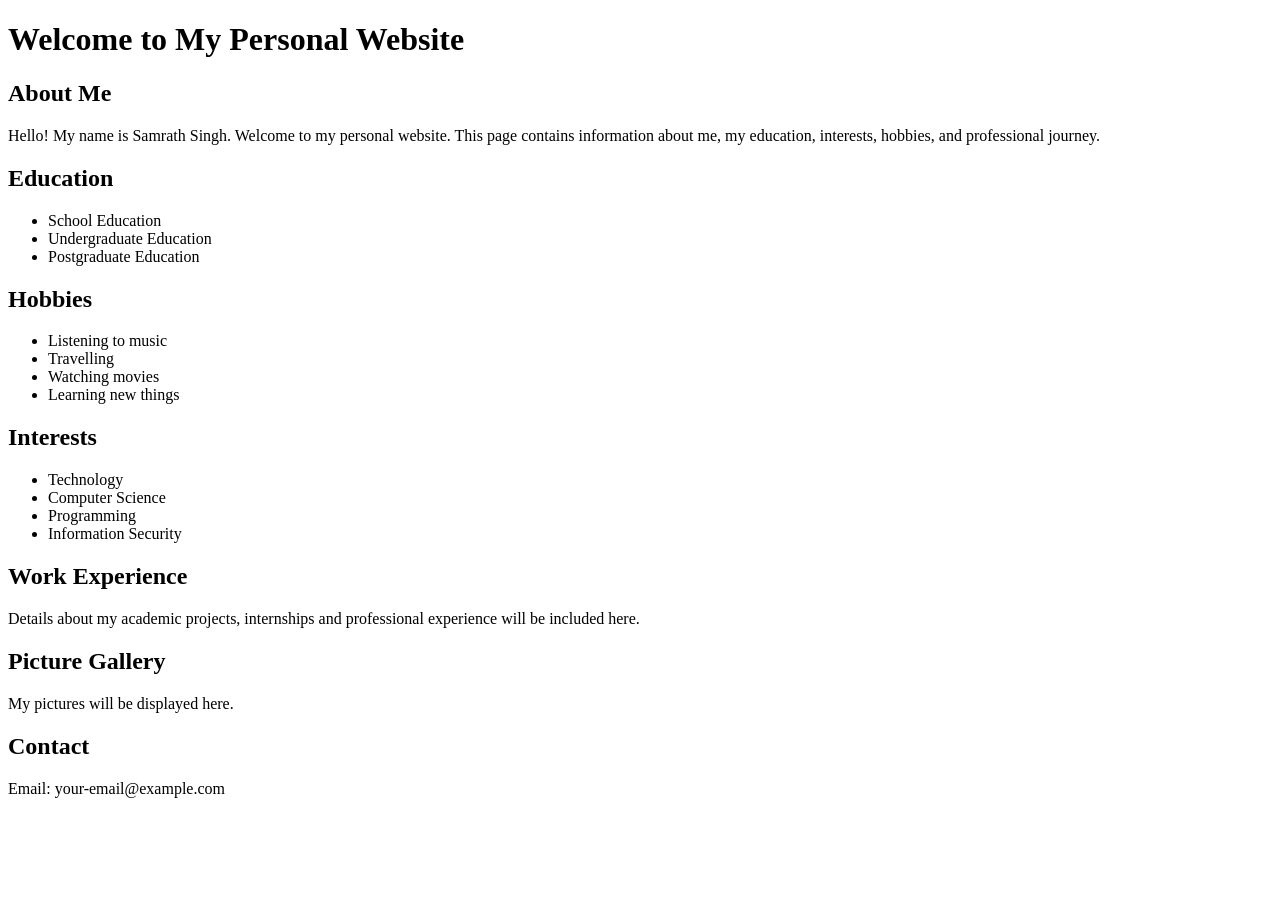
==== index.html @ 5be92b16 "Created personal website" ====
<!DOCTYPE html>
<html>

<head>
    <title>Samrath's Personal Website</title>
</head>

<body>

    <h1>Welcome to My Personal Website</h1>

    <h2>About Me</h2>
    <p>
        Hello! My name is Samrath Singh. Welcome to my personal website.
        This page contains information about me, my education,
        interests, hobbies, and professional journey.
    </p>

    <h2>Education</h2>
    <ul>
        <li>School Education</li>
        <li>Undergraduate Education</li>
        <li>Postgraduate Education</li>
    </ul>

    <h2>Hobbies</h2>
    <ul>
        <li>Listening to music</li>
        <li>Travelling</li>
        <li>Watching movies</li>
        <li>Learning new things</li>
    </ul>

    <h2>Interests</h2>
    <ul>
        <li>Technology</li>
        <li>Computer Science</li>
        <li>Programming</li>
        <li>Information Security</li>
    </ul>

    <h2>Work Experience</h2>
    <p>
        Details about my academic projects, internships and
        professional experience will be included here.
    </p>

    <h2>Picture Gallery</h2>

    <p>My pictures will be displayed here.</p>

    <h2>Contact</h2>
    <p>
        Email: your-email@example.com
    </p>

</body>

</html>
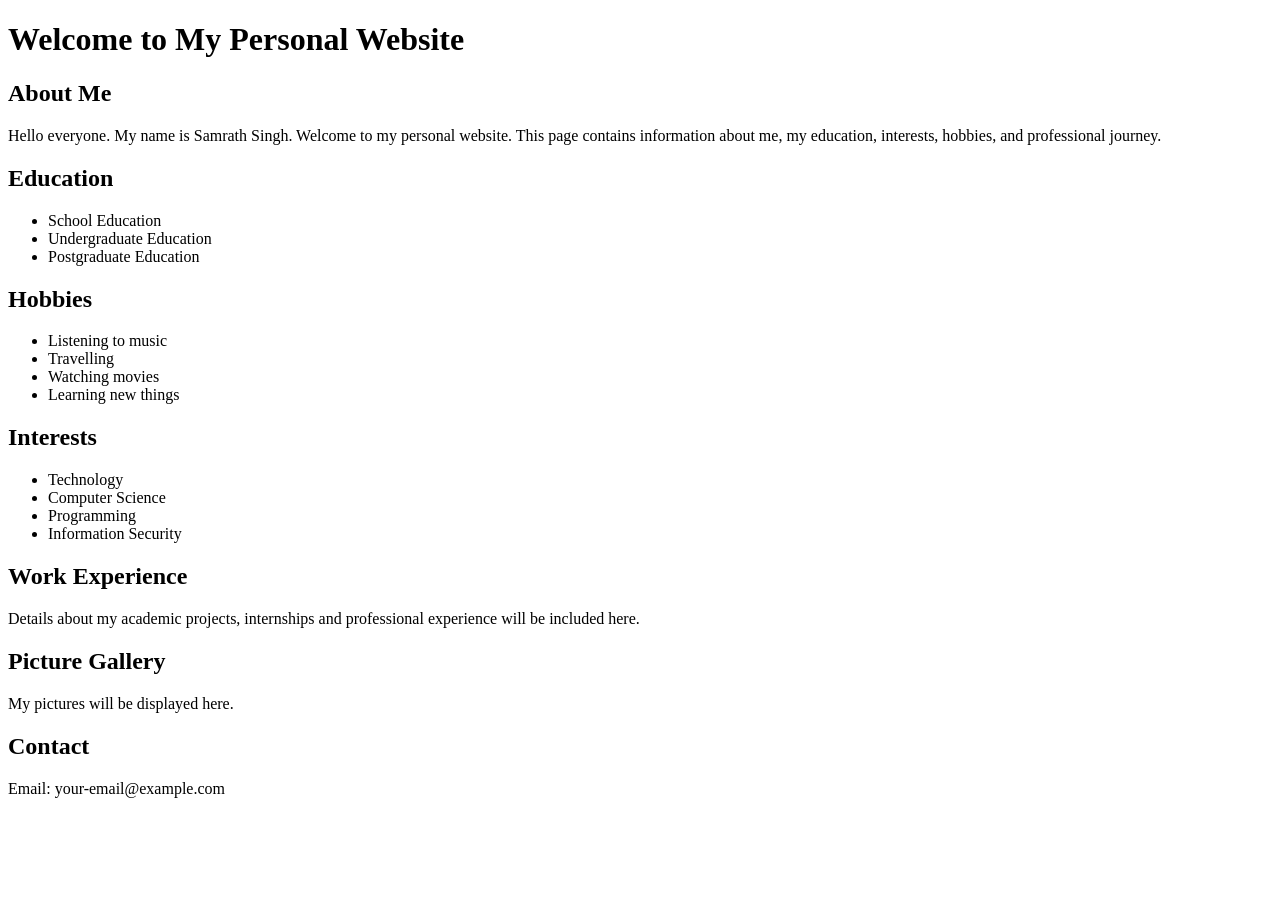
==== commit 7156d20d: "Update" ====
--- a/index.html
+++ b/index.html
@@ -11,7 +11,7 @@
 
     <h2>About Me</h2>
     <p>
-        Hello! My name is Samrath Singh. Welcome to my personal website.
+        Hello everyone. My name is Samrath Singh. Welcome to my personal website.
         This page contains information about me, my education,
         interests, hobbies, and professional journey.
     </p>
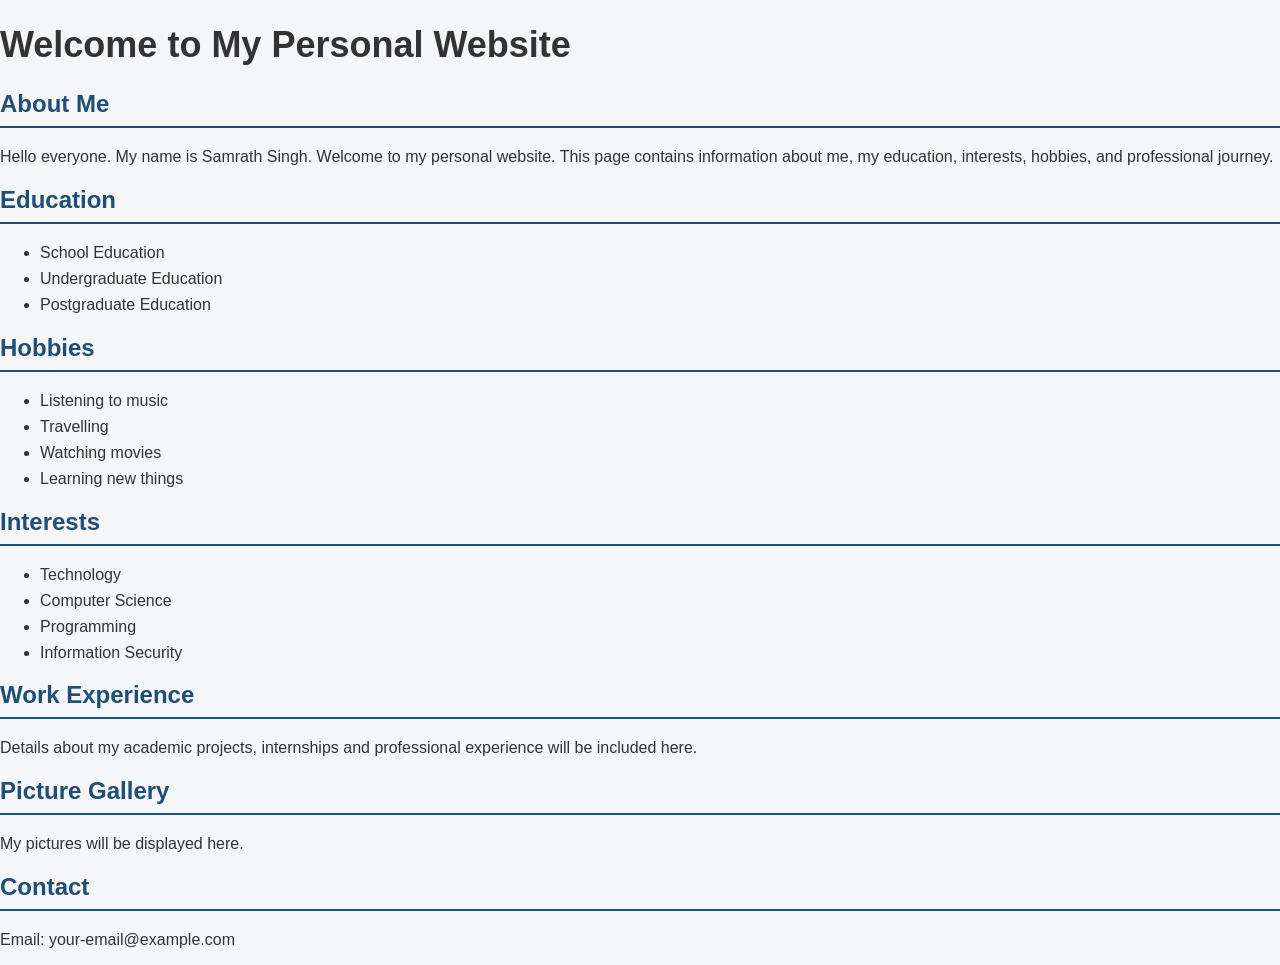
==== commit f3f93883: "Added stylesheet link to index.html" ====
--- a/index.html
+++ b/index.html
@@ -3,6 +3,7 @@
 
 <head>
     <title>Samrath's Personal Website</title>
+    <link rel="stylesheet" href="style.css">
 </head>
 
 <body>
--- a/style.css
+++ b/style.css
@@ -0,0 +1,67 @@
+body {
+    font-family: Arial, sans-serif;
+    margin: 0;
+    background-color: #f4f6f8;
+    color: #333333;
+}
+
+header {
+    background-color: #1f4e79;
+    color: white;
+    text-align: center;
+    padding: 40px;
+}
+
+nav {
+    background-color: #333333;
+    text-align: center;
+    padding: 15px;
+}
+
+nav a {
+    color: white;
+    text-decoration: none;
+    margin: 0 15px;
+    font-weight: bold;
+}
+
+nav a:hover {
+    text-decoration: underline;
+}
+
+section {
+    background-color: white;
+    margin: 25px auto;
+    padding: 25px;
+    max-width: 900px;
+    border-radius: 10px;
+    box-shadow: 0 2px 8px rgba(0, 0, 0, 0.1);
+}
+
+h1 {
+    font-size: 36px;
+}
+
+h2 {
+    color: #1f4e79;
+    border-bottom: 2px solid #1f4e79;
+    padding-bottom: 8px;
+}
+
+li {
+    margin: 8px 0;
+}
+
+img {
+    margin: 10px;
+    border-radius: 10px;
+    max-width: 250px;
+}
+
+footer {
+    text-align: center;
+    background-color: #333333;
+    color: white;
+    padding: 20px;
+    margin-top: 30px;
+}
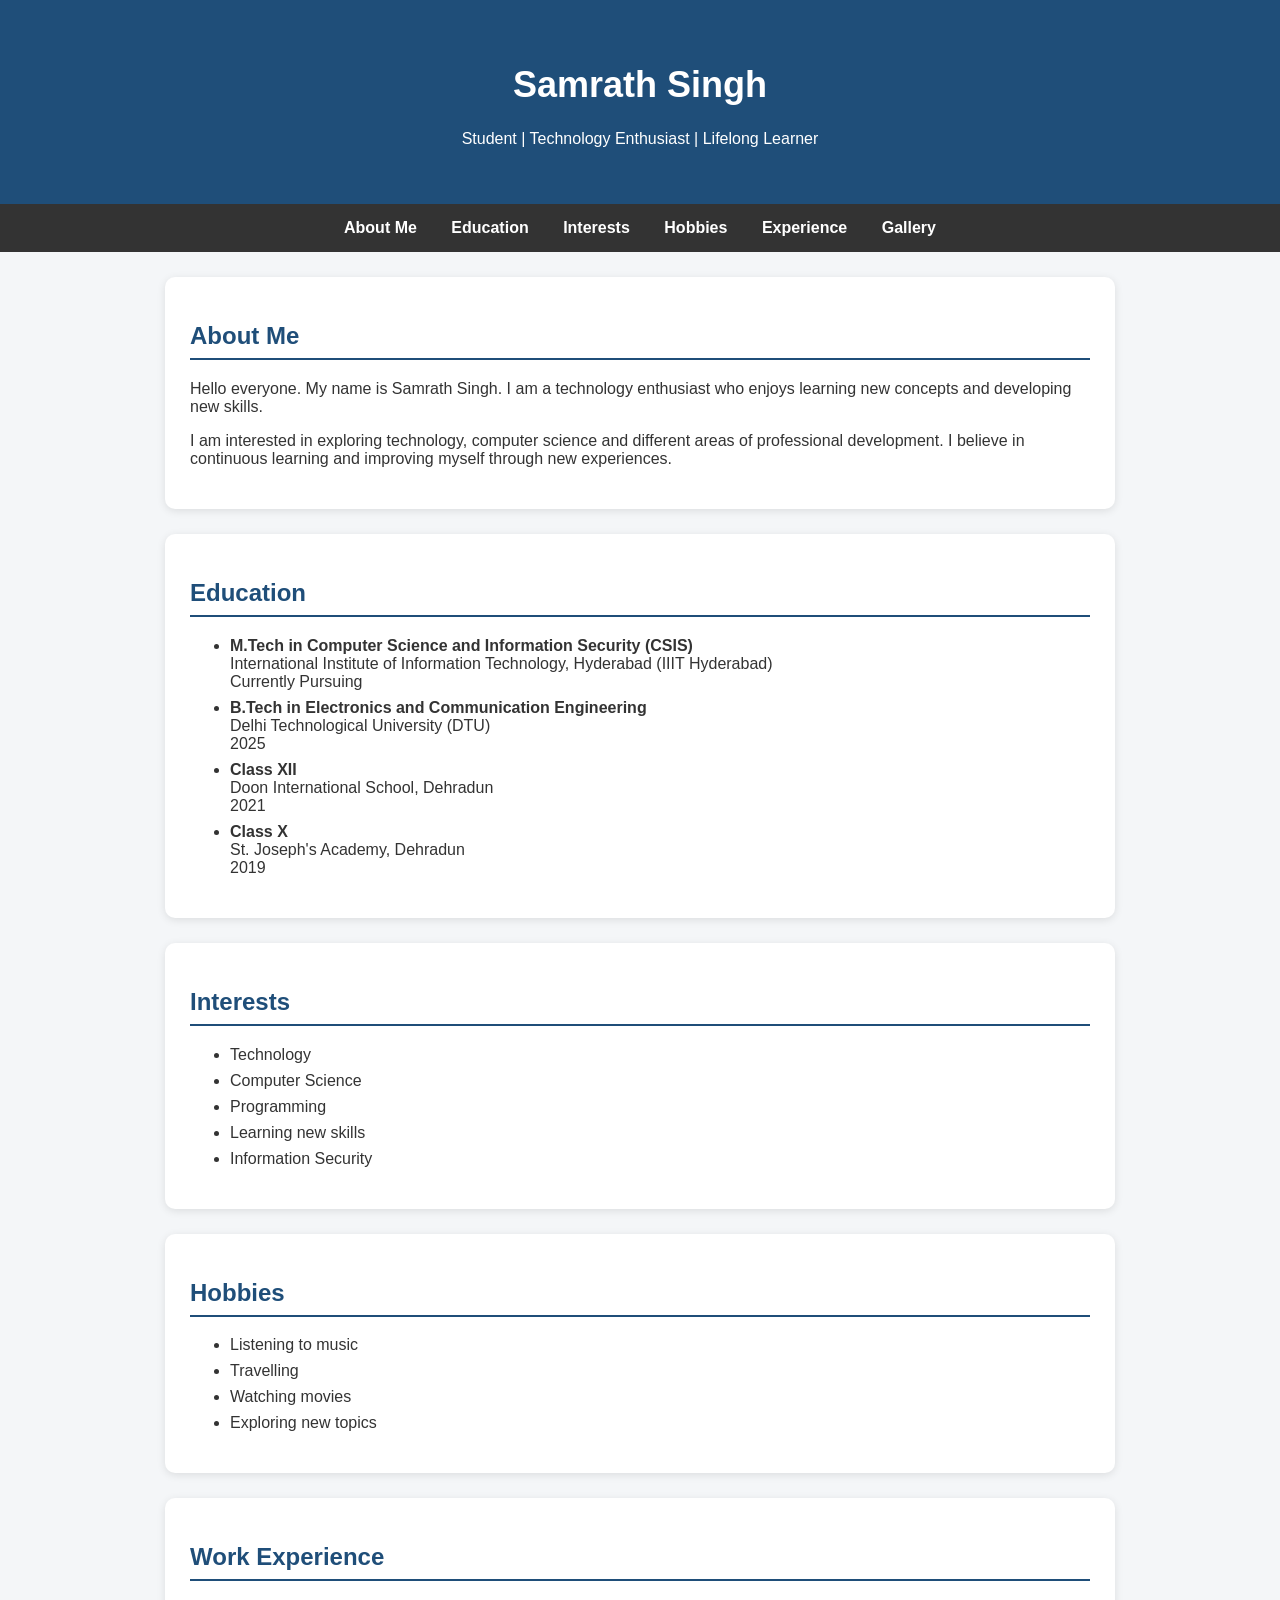
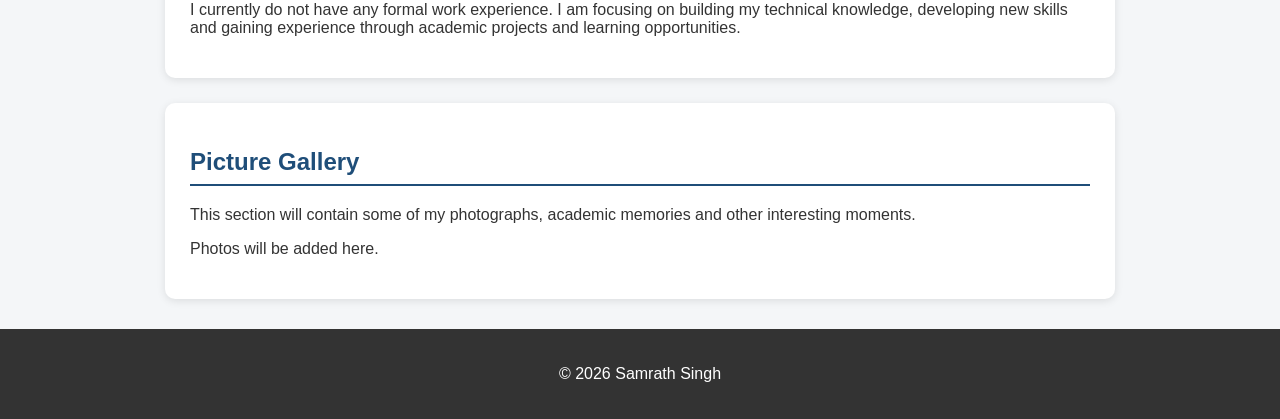
==== commit d8999b82: "Revised personal website content and structure" ====
--- a/index.html
+++ b/index.html
@@ -2,58 +2,138 @@
 <html>
 
 <head>
-    <title>Samrath's Personal Website</title>
+    <title>Samrath Singh - Personal Website</title>
     <link rel="stylesheet" href="style.css">
 </head>
 
 <body>
 
-    <h1>Welcome to My Personal Website</h1>
+    <header>
+        <h1>Samrath Singh</h1>
+        <p>Student | Technology Enthusiast | Lifelong Learner</p>
+    </header>
 
-    <h2>About Me</h2>
-    <p>
-        Hello everyone. My name is Samrath Singh. Welcome to my personal website.
-        This page contains information about me, my education,
-        interests, hobbies, and professional journey.
-    </p>
 
+    <nav>
+        <a href="#about">About Me</a>
+        <a href="#education">Education</a>
+        <a href="#interests">Interests</a>
+        <a href="#hobbies">Hobbies</a>
+        <a href="#experience">Experience</a>
+        <a href="#gallery">Gallery</a>
+    </nav>
+
+
+    <section id="about">
+        <h2>About Me</h2>
+
+        <p>
+            Hello everyone. My name is Samrath Singh. I am a technology
+            enthusiast who enjoys learning new concepts and
+            developing new skills.
+        </p>
+
+        <p>
+            I am interested in exploring technology, computer
+            science and different areas of professional development.
+            I believe in continuous learning and improving myself
+            through new experiences.
+        </p>
+    </section>
+
+
+    <section id="education">
     <h2>Education</h2>
+
     <ul>
-        <li>School Education</li>
-        <li>Undergraduate Education</li>
-        <li>Postgraduate Education</li>
+        <li>
+            <strong>M.Tech in Computer Science and Information Security (CSIS)</strong>
+            <br>
+            International Institute of Information Technology, Hyderabad (IIIT Hyderabad)
+            <br>
+            Currently Pursuing
+        </li>
+
+        <li>
+            <strong>B.Tech in Electronics and Communication Engineering</strong>
+            <br>
+            Delhi Technological University (DTU)
+            <br>
+            2025
+        </li>
+
+        <li>
+            <strong>Class XII</strong>
+            <br>
+            Doon International School, Dehradun
+            <br>
+            2021
+        </li>
+
+        <li>
+            <strong>Class X</strong>
+            <br>
+            St. Joseph's Academy, Dehradun
+            <br>
+            2019
+        </li>
     </ul>
+</section>
 
-    <h2>Hobbies</h2>
-    <ul>
-        <li>Listening to music</li>
-        <li>Travelling</li>
-        <li>Watching movies</li>
-        <li>Learning new things</li>
-    </ul>
+    <section id="interests">
+        <h2>Interests</h2>
 
-    <h2>Interests</h2>
-    <ul>
-        <li>Technology</li>
-        <li>Computer Science</li>
-        <li>Programming</li>
-        <li>Information Security</li>
-    </ul>
+        <ul>
+            <li>Technology</li>
+            <li>Computer Science</li>
+            <li>Programming</li>
+            <li>Learning new skills</li>
+            <li>Information Security</li>
+        </ul>
+    </section>
 
-    <h2>Work Experience</h2>
-    <p>
-        Details about my academic projects, internships and
-        professional experience will be included here.
-    </p>
 
-    <h2>Picture Gallery</h2>
+    <section id="hobbies">
+        <h2>Hobbies</h2>
 
-    <p>My pictures will be displayed here.</p>
+        <ul>
+            <li>Listening to music</li>
+            <li>Travelling</li>
+            <li>Watching movies</li>
+            <li>Exploring new topics</li>
+        </ul>
+    </section>
 
-    <h2>Contact</h2>
-    <p>
-        Email: your-email@example.com
-    </p>
+
+    <section id="experience">
+        <h2>Work Experience</h2>
+
+        <p>
+            I currently do not have any formal work experience.
+            I am focusing on building my technical knowledge,
+            developing new skills and gaining experience through
+            academic projects and learning opportunities.
+        </p>
+    </section>
+
+
+    <section id="gallery">
+        <h2>Picture Gallery</h2>
+
+        <p>
+            This section will contain some of my photographs,
+            academic memories and other interesting moments.
+        </p>
+
+        <p>
+            Photos will be added here.
+        </p>
+    </section>
+
+
+    <footer>
+        <p>© 2026 Samrath Singh</p>
+    </footer>
 
 </body>
 
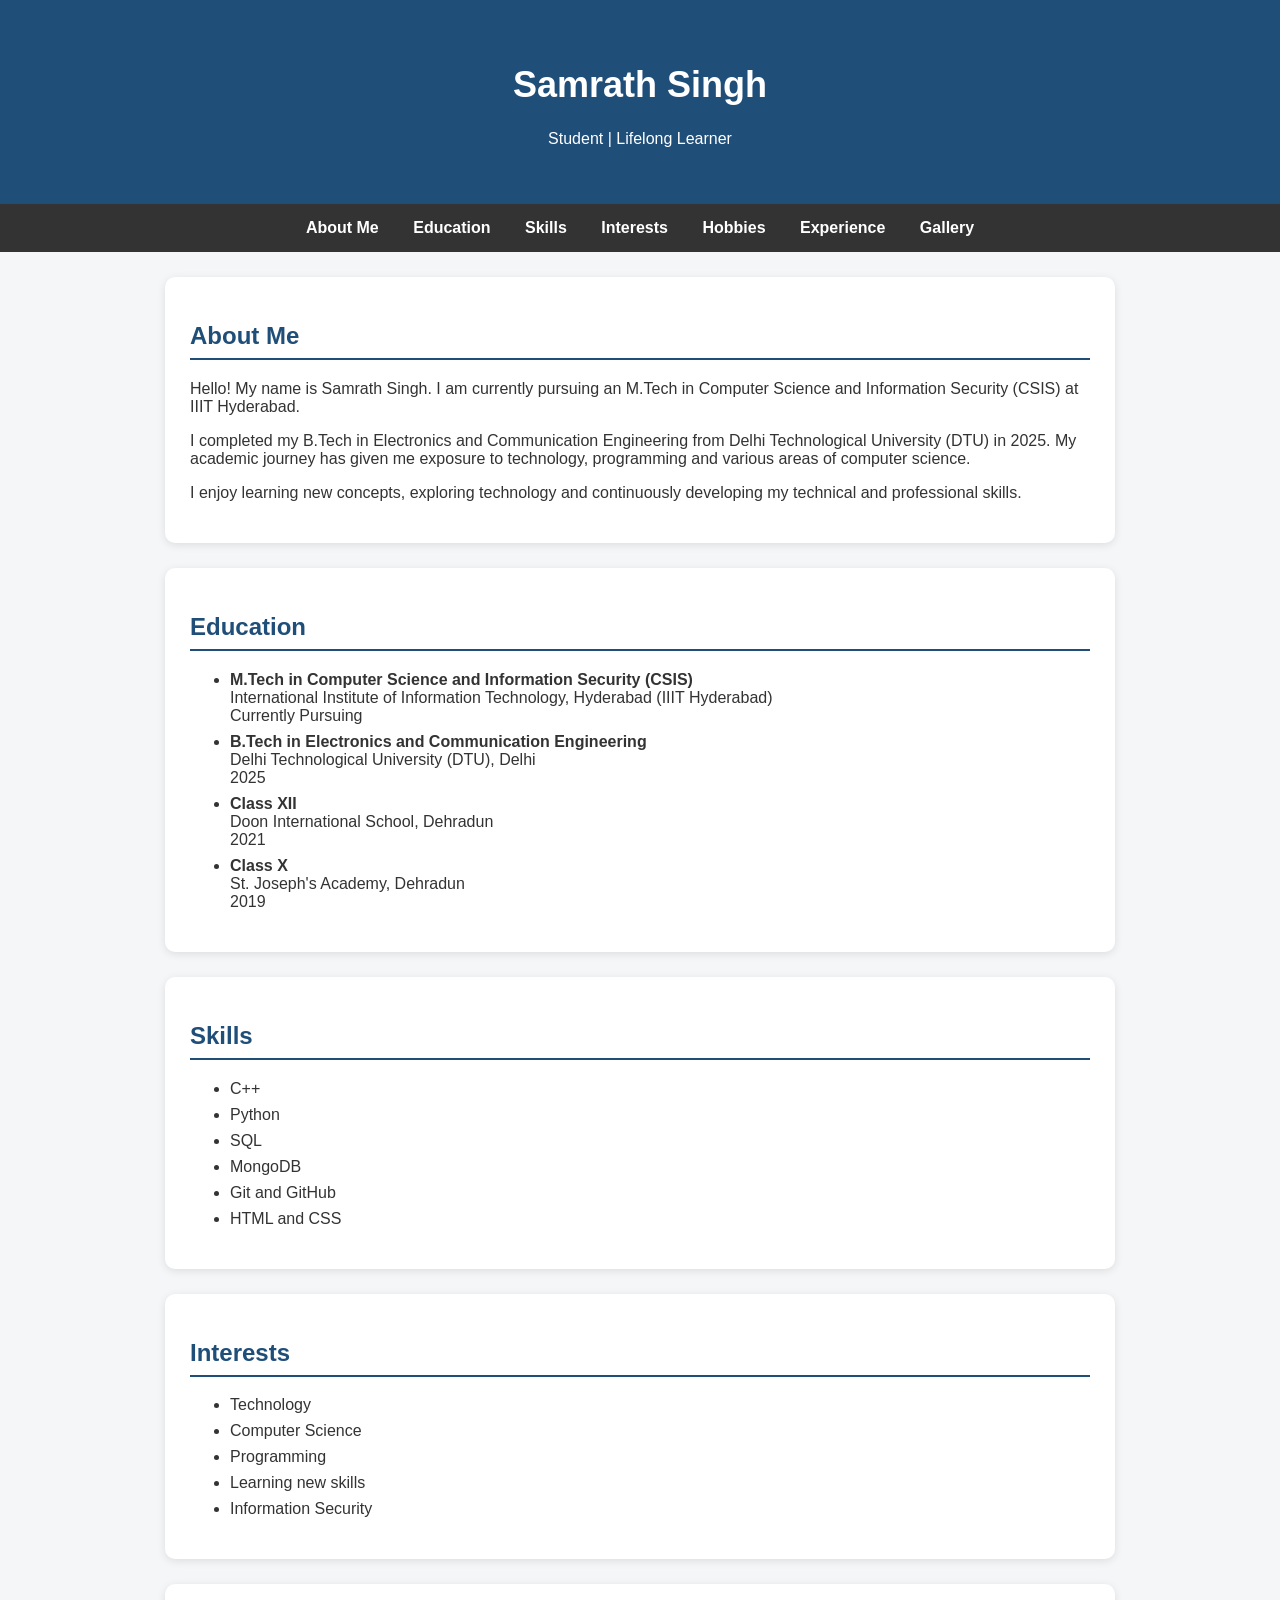
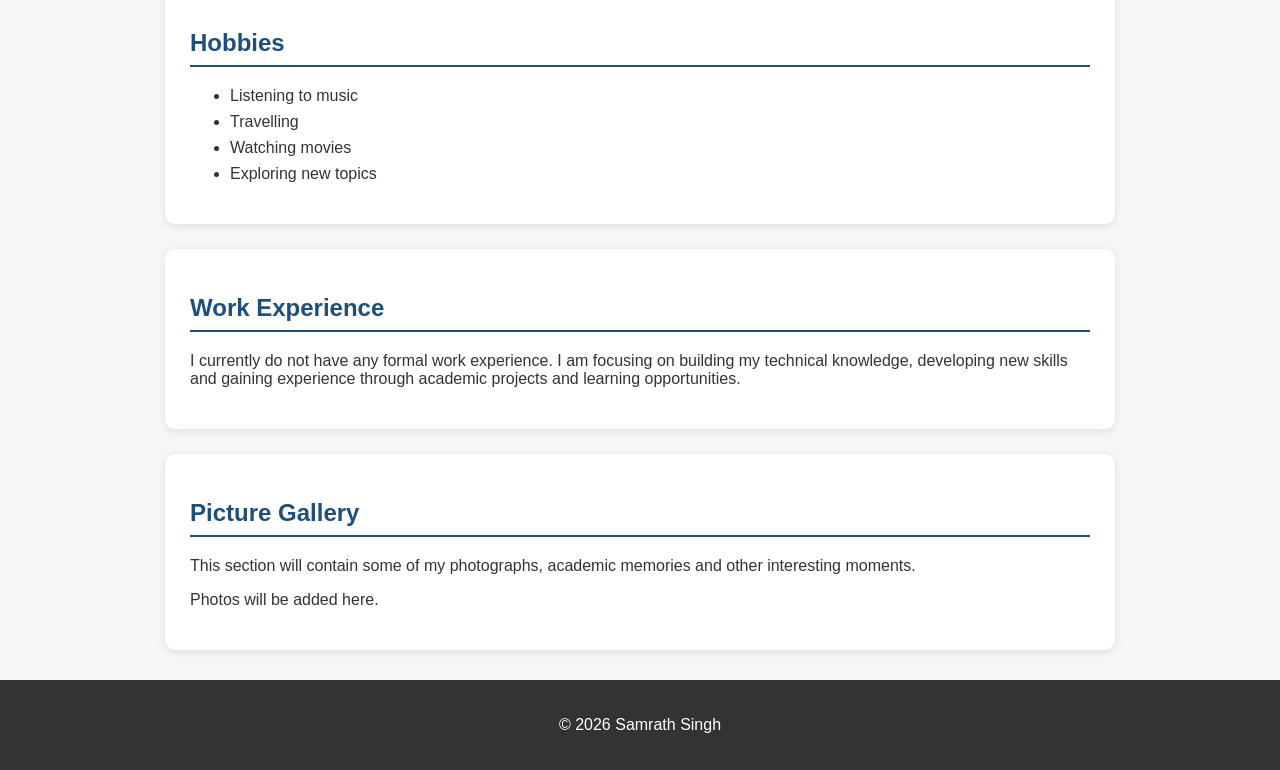
==== commit 6be6c701: "Revised personal details and included skills section" ====
--- a/index.html
+++ b/index.html
@@ -10,13 +10,14 @@
 
     <header>
         <h1>Samrath Singh</h1>
-        <p>Student | Technology Enthusiast | Lifelong Learner</p>
+        <p>Student | Lifelong Learner</p>
     </header>
 
 
     <nav>
         <a href="#about">About Me</a>
         <a href="#education">Education</a>
+        <a href="#skills">Skills</a>
         <a href="#interests">Interests</a>
         <a href="#hobbies">Hobbies</a>
         <a href="#experience">Experience</a>
@@ -25,21 +26,28 @@
 
 
     <section id="about">
-        <h2>About Me</h2>
+    <h2>About Me</h2>
 
-        <p>
-            Hello everyone. My name is Samrath Singh. I am a technology
-            enthusiast who enjoys learning new concepts and
-            developing new skills.
-        </p>
+    <p>
+        Hello! My name is Samrath Singh. I am currently pursuing
+        an M.Tech in Computer Science and Information Security
+        (CSIS) at IIIT Hyderabad.
+    </p>
 
-        <p>
-            I am interested in exploring technology, computer
-            science and different areas of professional development.
-            I believe in continuous learning and improving myself
-            through new experiences.
-        </p>
-    </section>
+    <p>
+        I completed my B.Tech in Electronics and Communication
+        Engineering from Delhi Technological University (DTU) in
+        2025. My academic journey has given me exposure to
+        technology, programming and various areas of computer
+        science.
+    </p>
+
+    <p>
+        I enjoy learning new concepts, exploring technology and
+        continuously developing my technical and professional
+        skills.
+    </p>
+</section>
 
 
     <section id="education">
@@ -57,7 +65,7 @@
         <li>
             <strong>B.Tech in Electronics and Communication Engineering</strong>
             <br>
-            Delhi Technological University (DTU)
+            Delhi Technological University (DTU), Delhi
             <br>
             2025
         </li>
@@ -77,6 +85,19 @@
             <br>
             2019
         </li>
+    </ul>
+</section>
+
+    <section id="skills">
+    <h2>Skills</h2>
+
+    <ul>
+        <li>C++</li>
+        <li>Python</li>
+        <li>SQL</li>
+        <li>MongoDB</li>
+        <li>Git and GitHub</li>
+        <li>HTML and CSS</li>
     </ul>
 </section>
 
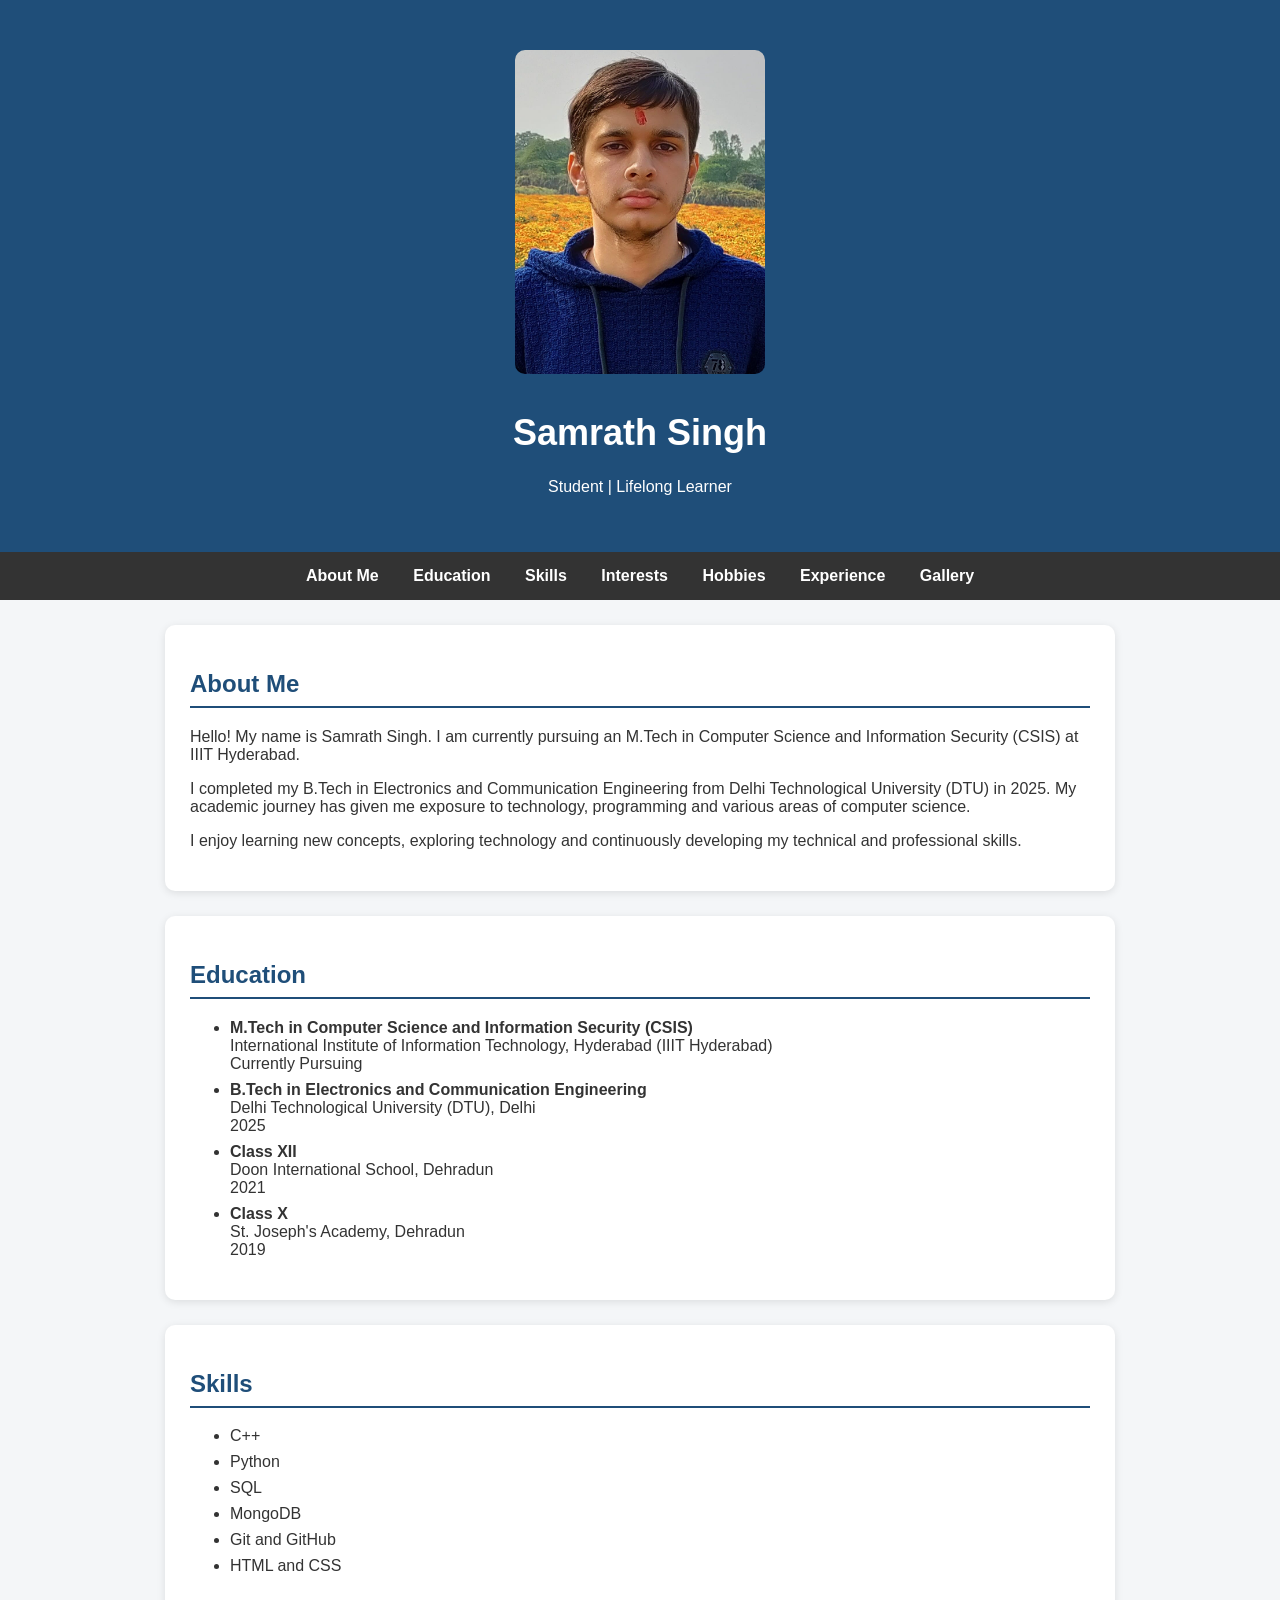
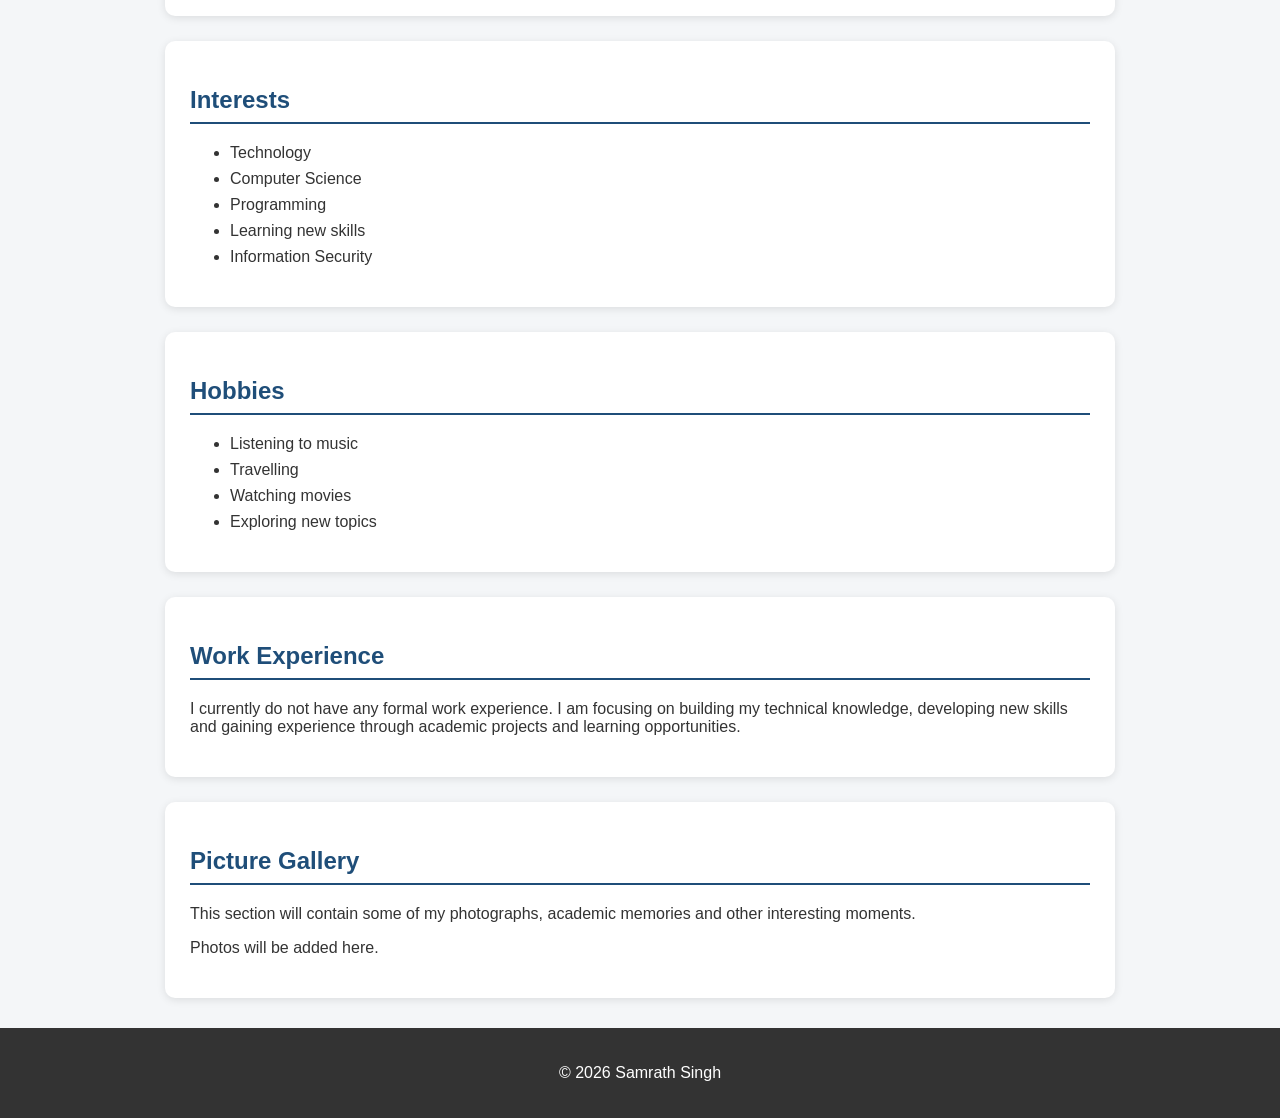
==== commit 10cf87cc: "Add profile picture to index.html" ====
--- a/index.html
+++ b/index.html
@@ -9,6 +9,7 @@
 <body>
 
     <header>
+        <img src="images/Profile.jpg" alt="Samrath Singh" class="profile-pic">
         <h1>Samrath Singh</h1>
         <p>Student | Lifelong Learner</p>
     </header>
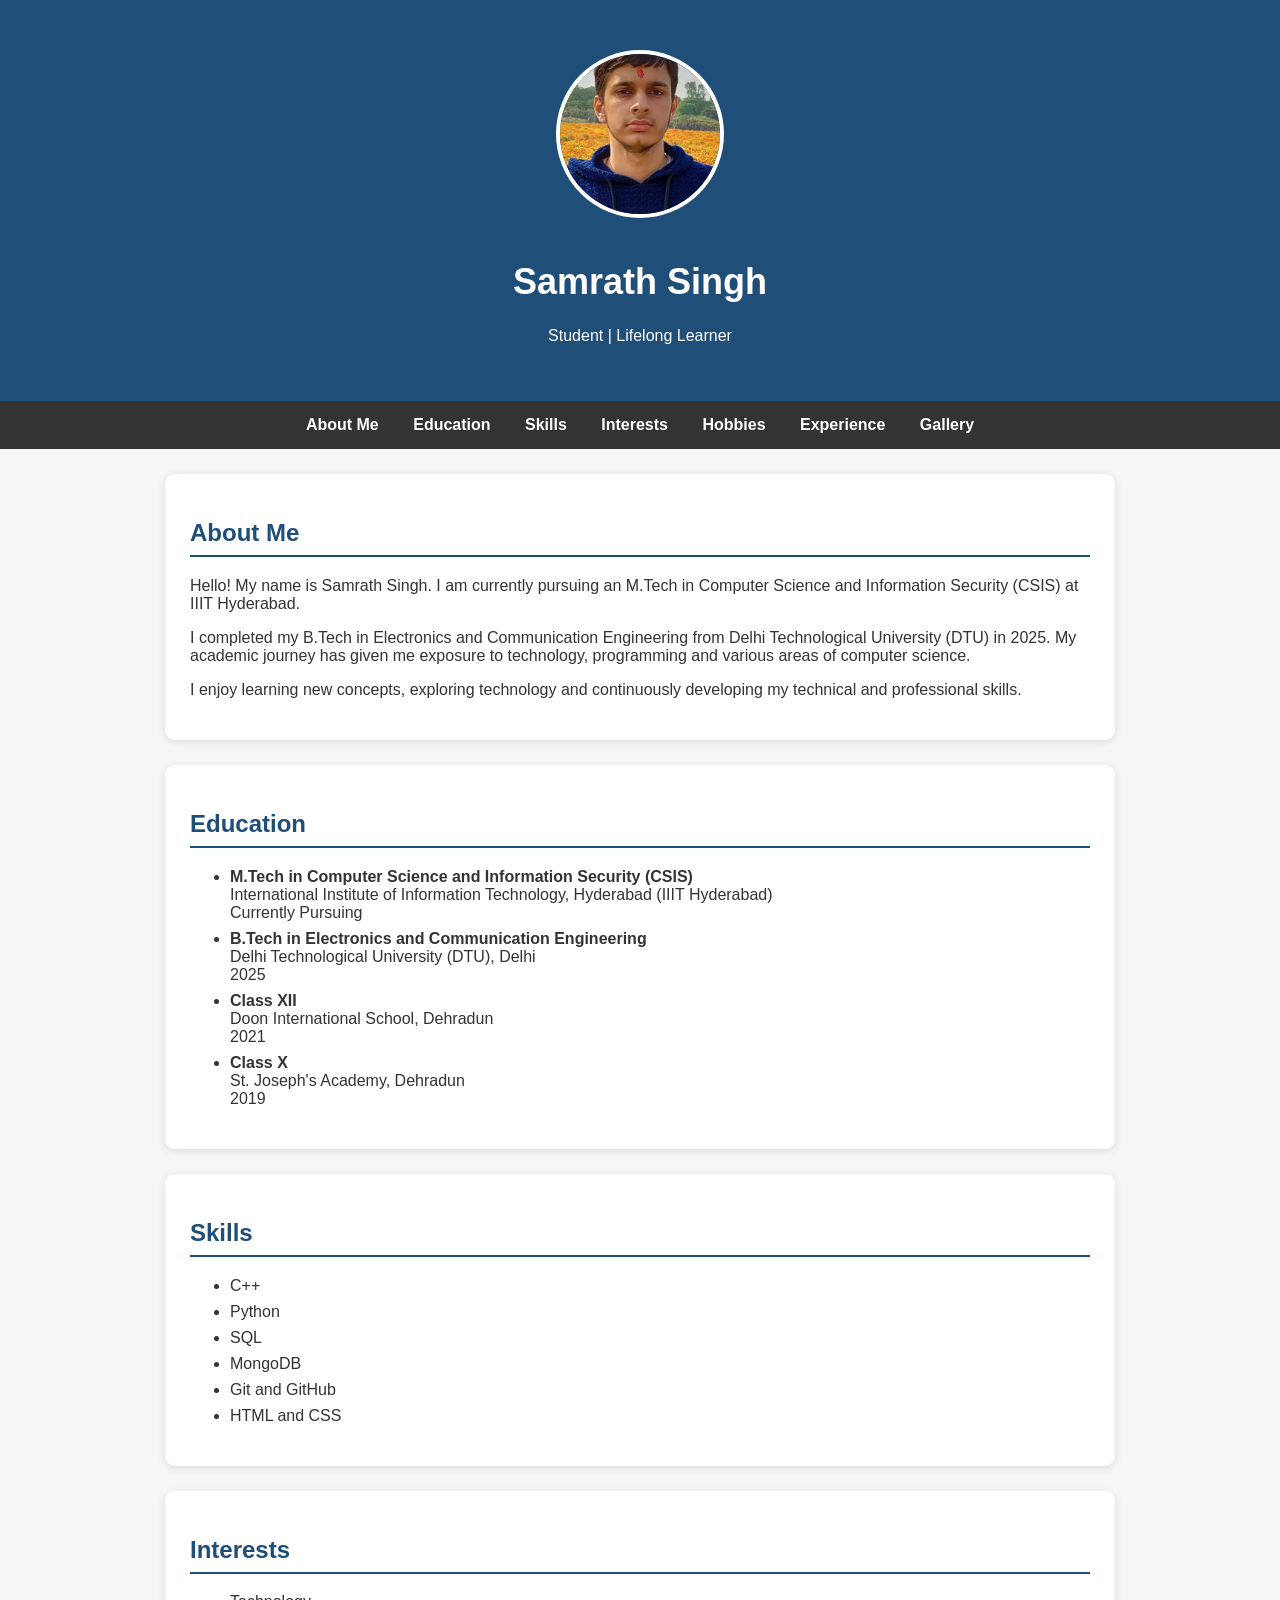
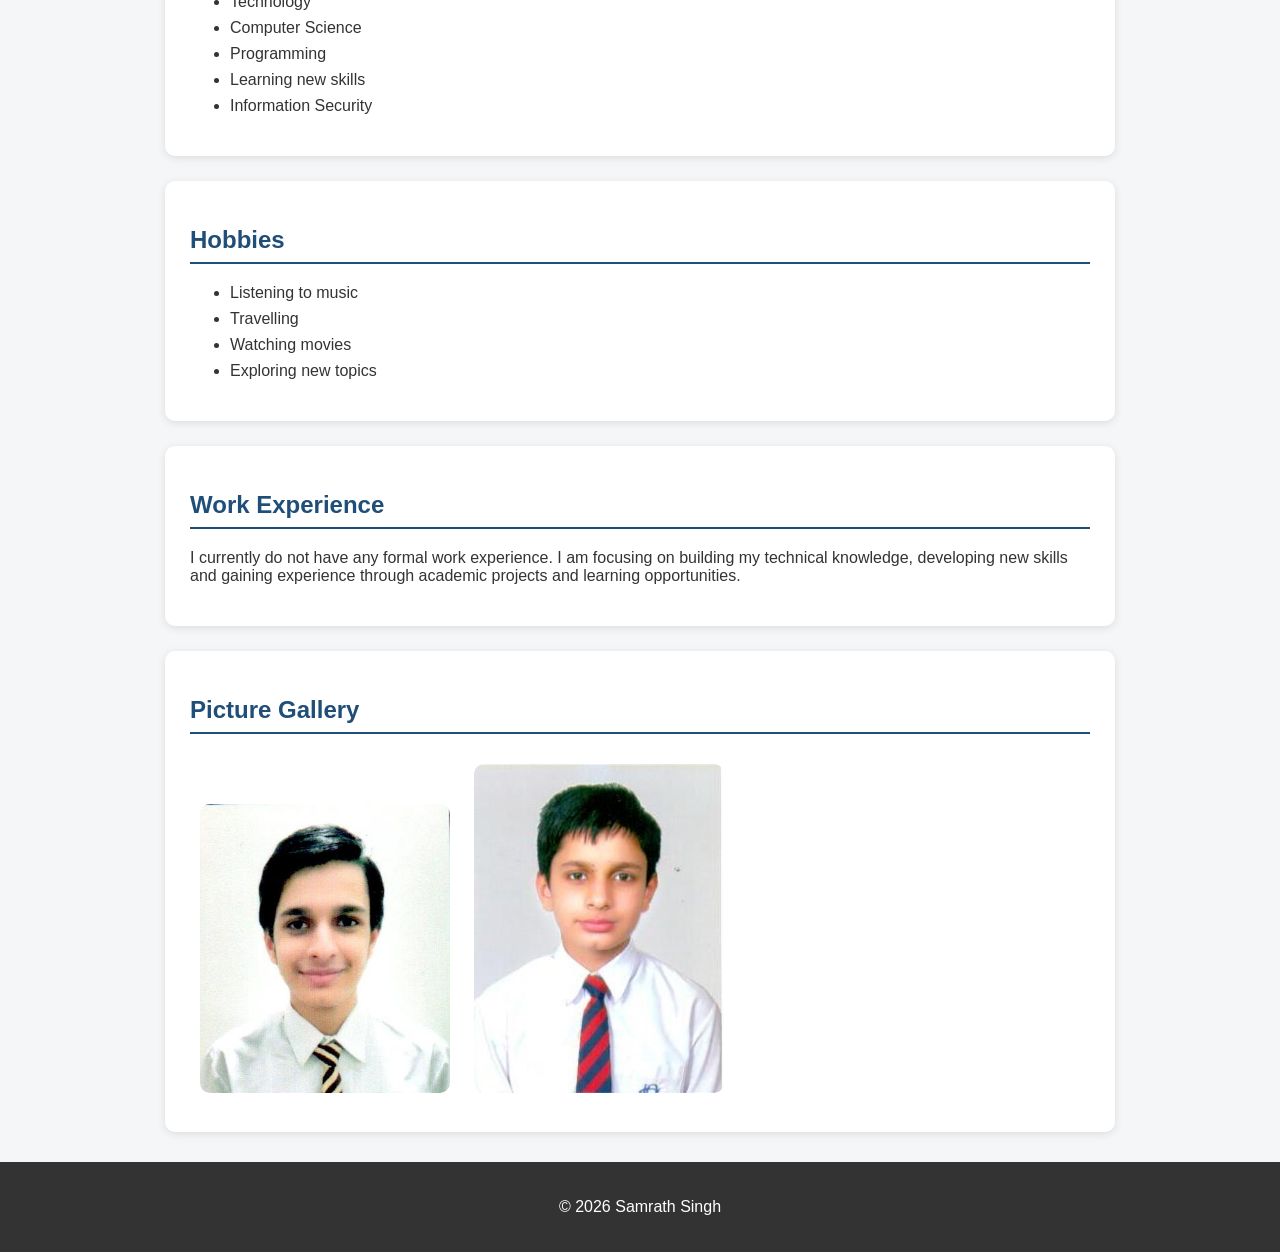
==== commit 2e07e92a: "Update gallery section with images" ====
--- a/index.html
+++ b/index.html
@@ -142,14 +142,10 @@
     <section id="gallery">
         <h2>Picture Gallery</h2>
 
-        <p>
-            This section will contain some of my photographs,
-            academic memories and other interesting moments.
-        </p>
-
-        <p>
-            Photos will be added here.
-        </p>
+        <div class="gallery">
+            <img src="images/Photo 2020.jpg" alt="Photo of 2020">
+            <img src="images/Photo 2016.jpg" alt="Photo of 2016">
+        </div>
     </section>
 
 
--- a/style.css
+++ b/style.css
@@ -65,3 +65,11 @@
     padding: 20px;
     margin-top: 30px;
 }
+.profile-pic {
+    width: 160px;
+    height: 160px;
+    object-fit: cover;
+    border-radius: 50%;
+    border: 4px solid white;
+    margin-bottom: 15px;
+}
